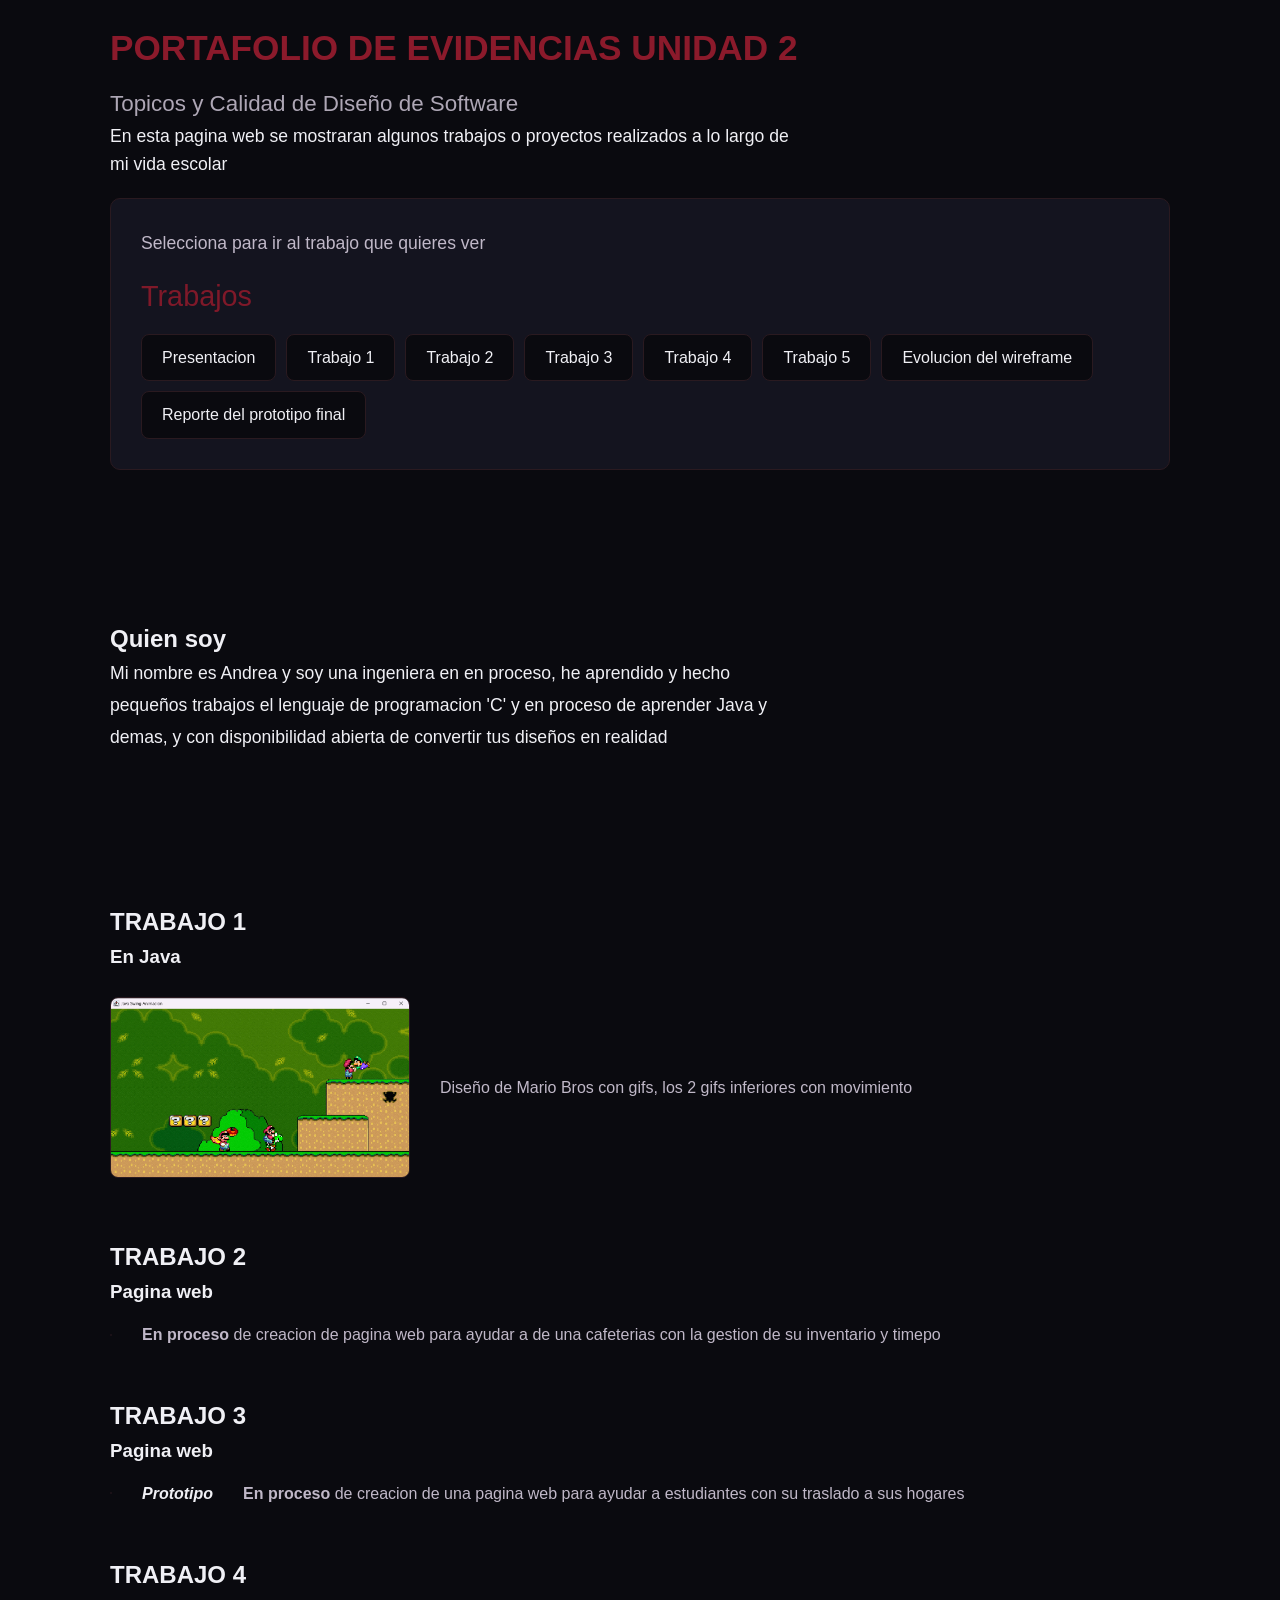
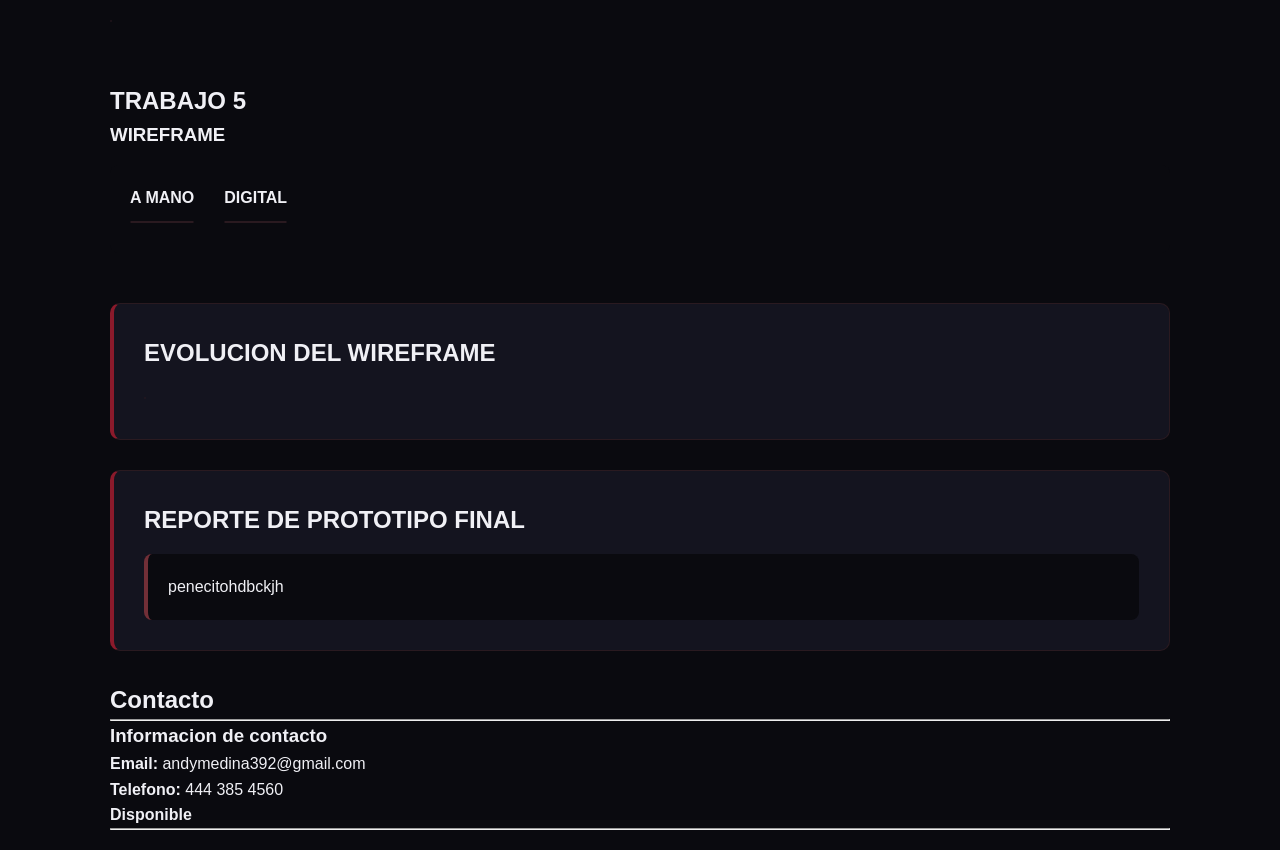
==== index.html @ ff461f38 "cambio mio" ====
<!--indicar que es html-->
<!DOCTYPE html>
<!--indicar el idioma-->
<html lang="es">

    <head>
        <meta charset="UTF-8">
        <meta name="viewport" content="width=device-width, initial-scale=1.0">
        <link rel="stylesheet" href="estilo-portafolio.css">
        <meta name="descripcion" content="Mi pagina web 'Portafolio de evidencias Unidad 2'">
        <meta name="author" content="Andy">
        <title name="Posrtafolio Profesional"></title>
    </head>

    <body>
        <header>
            <h1>PORTAFOLIO DE EVIDENCIAS UNIDAD 2</h1>
            <h2>Topicos y Calidad de Diseño de Software</h2>

                <div>
                    <p>En esta pagina web se mostraran algunos trabajos o proyectos realizados a lo largo de mi vida escolar</p>
                    <section id="trabajos">
                        <P>Selecciona para ir al trabajo que quieres ver</P>
                        <h2>Trabajos</h2>
                        <ul>
                            <il> <a href="Presentacion">Presentacion</a></il>
                            <li> <a href="#trabajo-1">Trabajo 1</a></li>
                            <li> <a href="#trabajo-2">Trabajo 2</a></li>
                            <li> <a href="#trabajo-3">Trabajo 3</a></li>
                            <li> <a href="#trabajo-4">Trabajo 4</a></li>
                            <li> <a href="#trabajo-5">Trabajo 5</a></li>
                            <li> <a href="#evolucion-prototipo">Evolucion del wireframe</a></li>
                            <li> <a href="#reporte">Reporte del prototipo final</a></li>
                        </ul>
                    </section>
                </div>
        </header>

        <section id="Presentacion">
            <h2>Quien soy</h2>
            <p class="presentacion-texto">Mi nombre es Andrea y soy una ingeniera en en proceso, he aprendido y hecho pequeños trabajos el lenguaje de programacion 'C' y en proceso de aprender Java y demas, y con disponibilidad abierta de convertir tus diseños en realidad</p>
        </section>

        <section id="trabajo-1">
            <h2>TRABAJO 1</h2>
            <h3>En Java</h3>
            <div class="contenido">
                <img src="Mario.png">
                <p>Diseño de Mario Bros con gifs, los 2 gifs inferiores con movimiento</p>
            </div>
        </section>

        <section id="trabajo-2">
            <h2> TRABAJO 2</h2>
            <h3> Pagina web</h3>
            <div class="contenido">
                <img src="">
                <p><strong>En proceso</strong> de creacion de pagina web para ayudar a de una cafeterias con la gestion de su inventario y timepo</p>
            </div>
        </section>

        <section id="trabajo-3">
            <h2> TRABAJO 3</h2>
            <h3> Pagina web</h3>
            <div class="contenido">
                <img src="">
                <strong><em>Prototipo</em></strong>
                <P><strong>En proceso</strong> de creacion de una pagina web para ayudar a estudiantes con su traslado a sus hogares</P>
            </div>
        </section>

        <section id="trabajo-4">
            <h2>TRABAJO 4</h2>
            <h3> </h3>
            <div class="contenido">
                <img src="">
            </div>
        </section>

        <section id="trabajo-5">
            <h2>TRABAJO 5</h2>
            <h3>WIREFRAME</h3>
            <div class="contenido">
                <div>
                    <h4>A MANO</h4>
                    <img src="">
                </div>
                <div>
                    <h4>DIGITAL</h4>
                    <img src="">
                </div>
            </div>
        </section>

        <section id="evolucion-prototipo">
            <h2>EVOLUCION DEL WIREFRAME</h2>
            <div class="contenido">
                <img src="">
            </div>
        </section>

        <section id="reporte">
            <h2>REPORTE DE PROTOTIPO FINAL</h2>
            <div class="contenido">
                <p>penecitohdbckjh</p>
            </div>
        </section>

        <section id="contacto">
            <h2>Contacto</h2>
            <hr>
            <h3>Informacion de contacto</h3>
            <p><strong>Email:</strong> andymedina392@gmail.com</p>
            <p><strong>Telefono:</strong> 444 385 4560</p>
            <p><strong>Disponible</strong></p>
            <hr>
        </section>

    </body>
</html>
---- estilo-portafolio.css ----
* {
    margin: 0;
    padding: 0;
    box-sizing: border-box;
}

:root{
--color-fondo: #0a0a0f;
--color-tarjeta: #14141f;
--color-texto: #f0f0f5;
--color-texto-claro: #c0b8c8;
--color-acento: #8b1a2b;
--color-acento-claro: #c41e3a;
--color-purpura: #722f37;
--color-borde: #2a1a20;
--color-blanco: #ffffff;
}

body{
    font-family: 'Segoe UI', 'Segoe UI', Tahoma, Geneva, Verdana, sans-serif;
    background-color: var(--color-fondo);
    color: var(--color-texto);
    line-height: 1.6;
    padding: 20px;
    max-width: 1100px;
    margin: 0 auto;
}

header h1{
    font-size: 2.2rem;
    margin-bottom: 10px;
    color: var(--color-acento);
}

header h2{
    font-size: 1.2rem;
    font-weight: 300;
    color: var(--color-texto-claro);
    margin-bottom: 20px;
}

header h2{
    font-size: 1.4rem;
    font-weight: 300;
    opacity: 0.9;
    margin-bottom: var(--spacing-md);
}

header p{
    font-size: 1.1rem;
    max-width: 700px;
    margin: 0 auto var(--color-texto);
}

/* espacio entre el encabezado y la presentacion*/
header{
    margin-bottom:150px;
}

/*espacio entre la presentacion y kos trabajos*/
#Presentacion{
    margin-bottom: 150px;
}

#trabajos{
    background-color: var(--color-tarjeta);
    padding: 30px;
    border-radius: 10px;
    margin-top: 20px;
    border: 1px solid var(--color-borde);
}

#trabajos h2{
    color: var(--color-acento);
    font-size: 1.8rem;
    margin-bottom: 15px;
}

#trabajos p{
    color: var(--color-texto-claro);
    margin-bottom: 15px;
}

#trabajos ul{
    list-style: none;
    display: flex;
    flex-wrap: wrap;
    gap: 10px;
    padding: 0;
}

#trabajos li{
    display: inline-block;
}

#trabajos a{
    display: inline-block;
    background-color: var(--color-fondo);
    color: var(--color-texto);
    text-decoration: none;
    padding: 10px 20px;
    border-radius: 8px;
    border: 1px solid var(--color-borde);
    transition: background-color 0.3s;
}

#trabajos a:hover{
    background-color: var(--color-acento);
    color: var(--color-blanco);
    border-color: var(--color-acento);
}

div[id^="trabajo"],
#evolucion-prototipo,
#reporte{
    background-color: var(--color-tarjeta);
    padding: 30px;
    border-radius: 10px;
    margin-bottom: 30px;
    border :1px solid var(--color-borde);
    border-left: 4px solid var(--color-acento);
}

div[id^="trabajo"] h2{
    color: var(--color-acento);
    font-size: 1.8rem;
    margin-bottom: 5px;
}

div[id^="trabajo"] h3{
    color: var(--color-texto-claro);
    font-size: 1.3rem;
    font-weight: 400;
    margin-bottom: 15px;
}

div[id^="trabajo"] h4{
    color: var(--color-purpura);
    font-size: 1.1rem;
    margin-top: 10px;
    margin-bottom: 5px;
}

img{
    max-width: 100%;
    height: auto;
    border-radius: 8px;
    border: 1px solid var(--color-borde);
    display: block;
    margin: 10px 0;
}

div[id^="trabajo"] img{
    max-width: 80%;
    margin: 10px auto;
}

img[width="100"]{
    max-width: 200%;
}

#trabajo-5>div{
    background-color: var(--color-fondo);
    padding: 20px;
    border-radius: 8px;
    margin-top: 10px;
}

#trabajo-5>div:last-child{
    margin-top: 15px;
}

/*espacio entre cada trabajo*/
section[id^="trabajo"]{
    margin-bottom:50px;
}

#reporte p{
    background-color: var(--color-fondo);
    padding: 20px;
    border-radius: 8px;
    border-left: 4px solid var(--color-purpura);
    color: var(--color-texto);
}

.presentacion-texto{
    max-width: 700px;
    font-size: 1.1rem;
    line-height: 1.8;
}

.contenido{
    display: flex;
    align-items: center;
    gap: 30px;
    margin-top: 15px;
    flex-wrap: wrap;
}

.contenido img{
    max-width: 300px;
    height: auto;
    border-radius: 8px;
    border: 1px solid var(--color-borde)
}

.contenido p{
    flex: 1;
    color: var(--color-texto-claro);
}
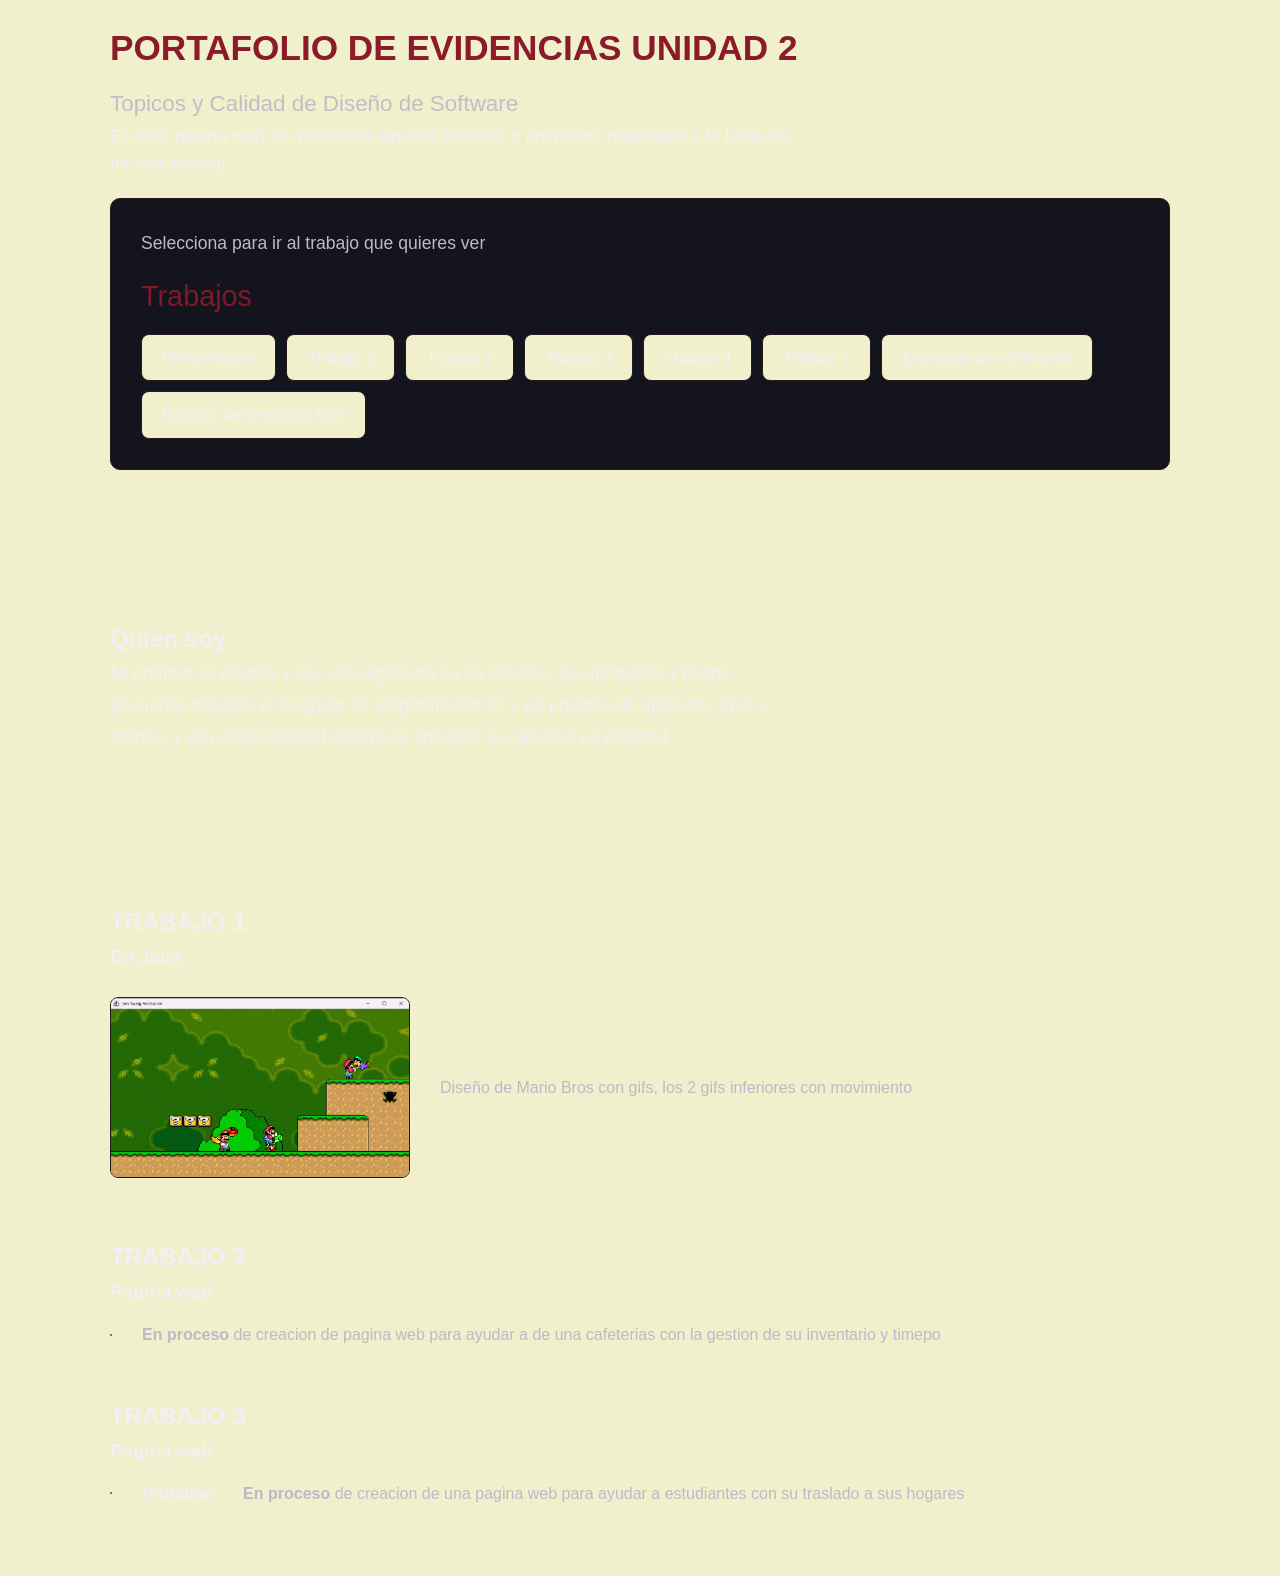
==== commit 2a3c0656: "cambio_3" ====
--- a/index.html
+++ b/index.html
@@ -68,53 +68,6 @@
                 <P><strong>En proceso</strong> de creacion de una pagina web para ayudar a estudiantes con su traslado a sus hogares</P>
             </div>
         </section>
-
-        <section id="trabajo-4">
-            <h2>TRABAJO 4</h2>
-            <h3> </h3>
-            <div class="contenido">
-                <img src="">
-            </div>
-        </section>
-
-        <section id="trabajo-5">
-            <h2>TRABAJO 5</h2>
-            <h3>WIREFRAME</h3>
-            <div class="contenido">
-                <div>
-                    <h4>A MANO</h4>
-                    <img src="">
-                </div>
-                <div>
-                    <h4>DIGITAL</h4>
-                    <img src="">
-                </div>
-            </div>
-        </section>
-
-        <section id="evolucion-prototipo">
-            <h2>EVOLUCION DEL WIREFRAME</h2>
-            <div class="contenido">
-                <img src="">
-            </div>
-        </section>
-
-        <section id="reporte">
-            <h2>REPORTE DE PROTOTIPO FINAL</h2>
-            <div class="contenido">
-                <p>penecitohdbckjh</p>
-            </div>
-        </section>
-
-        <section id="contacto">
-            <h2>Contacto</h2>
-            <hr>
-            <h3>Informacion de contacto</h3>
-            <p><strong>Email:</strong> andymedina392@gmail.com</p>
-            <p><strong>Telefono:</strong> 444 385 4560</p>
-            <p><strong>Disponible</strong></p>
-            <hr>
-        </section>
-
+        
     </body>
 </html>
--- a/estilo-portafolio.css
+++ b/estilo-portafolio.css
@@ -5,7 +5,7 @@
 }
 
 :root{
---color-fondo: #0a0a0f;
+--color-fondo: #f1f0cc;
 --color-tarjeta: #14141f;
 --color-texto: #f0f0f5;
 --color-texto-claro: #c0b8c8;
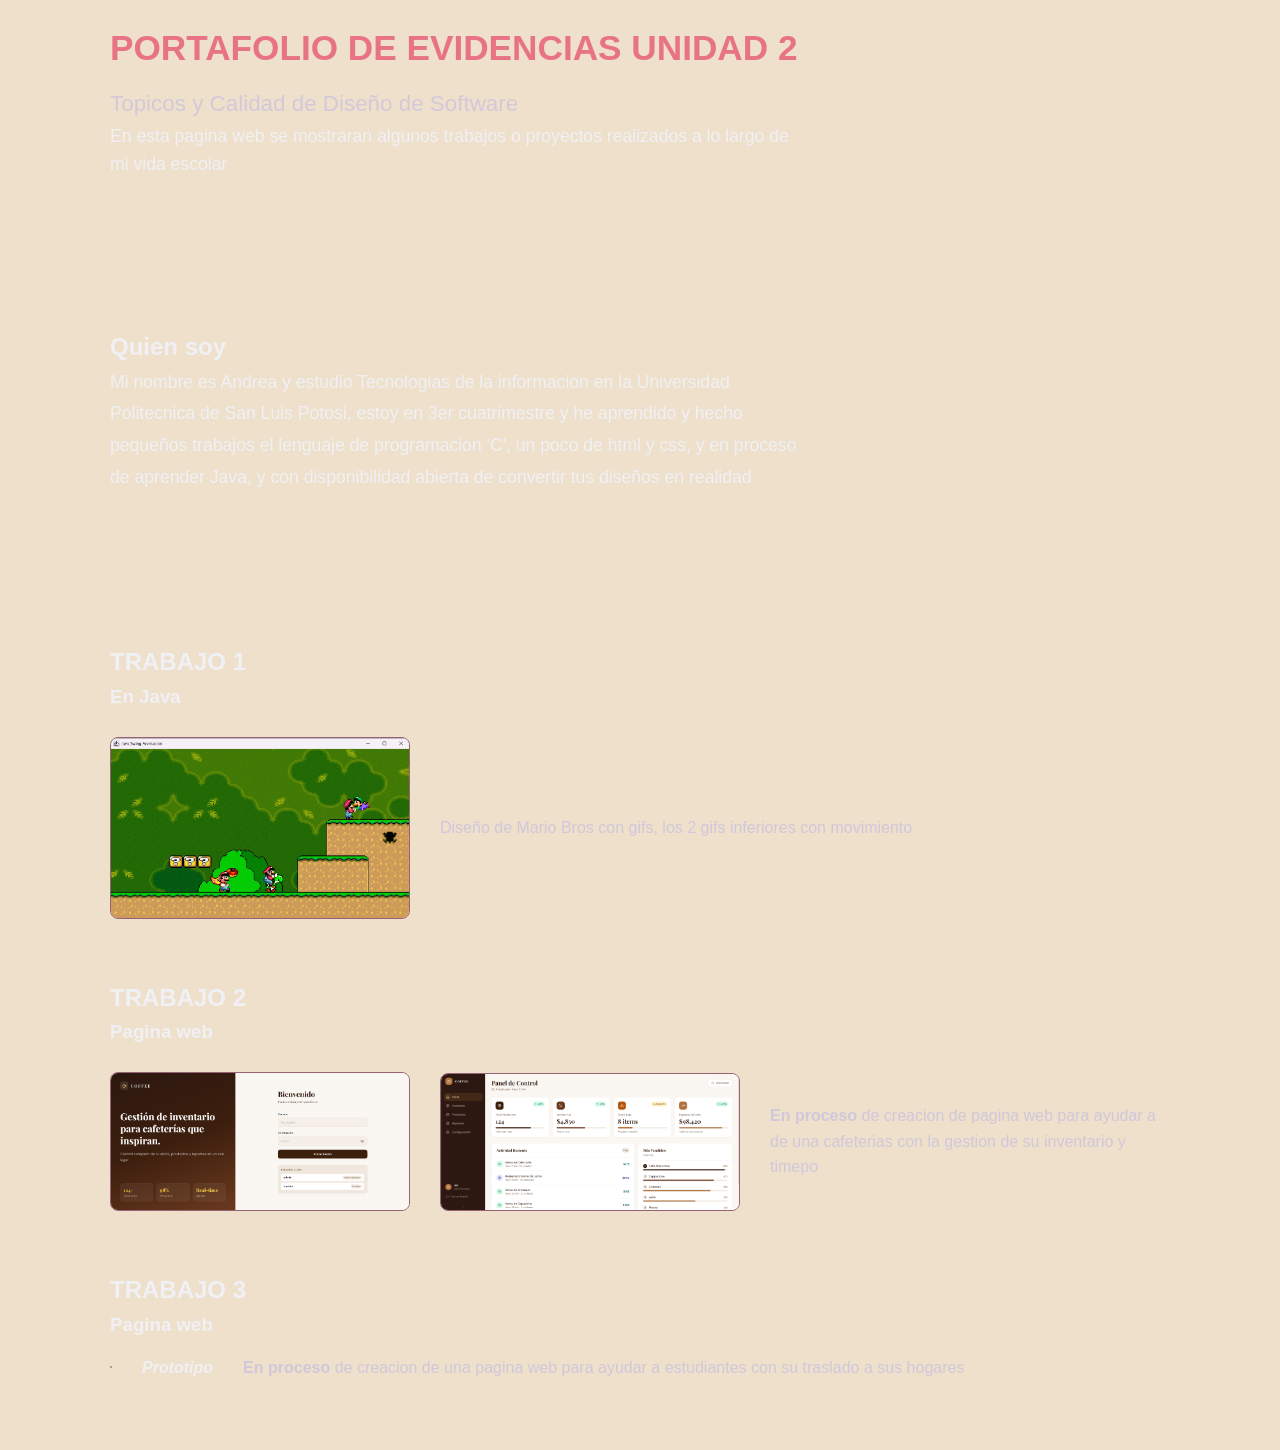
==== commit 4f577019: "cambio_5" ====
--- a/index.html
+++ b/index.html
@@ -9,7 +9,7 @@
         <link rel="stylesheet" href="estilo-portafolio.css">
         <meta name="descripcion" content="Mi pagina web 'Portafolio de evidencias Unidad 2'">
         <meta name="author" content="Andy">
-        <title name="Posrtafolio Profesional"></title>
+        <title Posrtafolio Profesional></title>
     </head>
 
     <body>
@@ -19,26 +19,12 @@
 
                 <div>
                     <p>En esta pagina web se mostraran algunos trabajos o proyectos realizados a lo largo de mi vida escolar</p>
-                    <section id="trabajos">
-                        <P>Selecciona para ir al trabajo que quieres ver</P>
-                        <h2>Trabajos</h2>
-                        <ul>
-                            <il> <a href="Presentacion">Presentacion</a></il>
-                            <li> <a href="#trabajo-1">Trabajo 1</a></li>
-                            <li> <a href="#trabajo-2">Trabajo 2</a></li>
-                            <li> <a href="#trabajo-3">Trabajo 3</a></li>
-                            <li> <a href="#trabajo-4">Trabajo 4</a></li>
-                            <li> <a href="#trabajo-5">Trabajo 5</a></li>
-                            <li> <a href="#evolucion-prototipo">Evolucion del wireframe</a></li>
-                            <li> <a href="#reporte">Reporte del prototipo final</a></li>
-                        </ul>
-                    </section>
                 </div>
         </header>
 
         <section id="Presentacion">
             <h2>Quien soy</h2>
-            <p class="presentacion-texto">Mi nombre es Andrea y soy una ingeniera en en proceso, he aprendido y hecho pequeños trabajos el lenguaje de programacion 'C' y en proceso de aprender Java y demas, y con disponibilidad abierta de convertir tus diseños en realidad</p>
+            <p class="presentacion-texto">Mi nombre es Andrea y estudio Tecnologias de la informacion en la Universidad Politecnica de San Luis Potosi, estoy en 3er cuatrimestre y he aprendido y hecho pequeños trabajos el lenguaje de programacion 'C', un poco de html y css, y en proceso de aprender Java, y con disponibilidad abierta de convertir tus diseños en realidad</p>
         </section>
 
         <section id="trabajo-1">
@@ -54,7 +40,8 @@
             <h2> TRABAJO 2</h2>
             <h3> Pagina web</h3>
             <div class="contenido">
-                <img src="">
+                <img src="cafe_1.png">
+                <img src="cafe_2.png">
                 <p><strong>En proceso</strong> de creacion de pagina web para ayudar a de una cafeterias con la gestion de su inventario y timepo</p>
             </div>
         </section>
@@ -68,6 +55,6 @@
                 <P><strong>En proceso</strong> de creacion de una pagina web para ayudar a estudiantes con su traslado a sus hogares</P>
             </div>
         </section>
-        
+
     </body>
 </html>
--- a/estilo-portafolio.css
+++ b/estilo-portafolio.css
@@ -5,14 +5,14 @@
 }
 
 :root{
---color-fondo: #f1f0cc;
---color-tarjeta: #14141f;
+--color-fondo: #eee0cb;
+--color-tarjeta: #f3d3b0;
 --color-texto: #f0f0f5;
---color-texto-claro: #c0b8c8;
---color-acento: #8b1a2b;
---color-acento-claro: #c41e3a;
+--color-texto-claro: #d1c7db;
+--color-acento: #e87385;
+--color-acento-claro: #f18e9e;
 --color-purpura: #722f37;
---color-borde: #2a1a20;
+--color-borde: #986276;
 --color-blanco: #ffffff;
 }
 
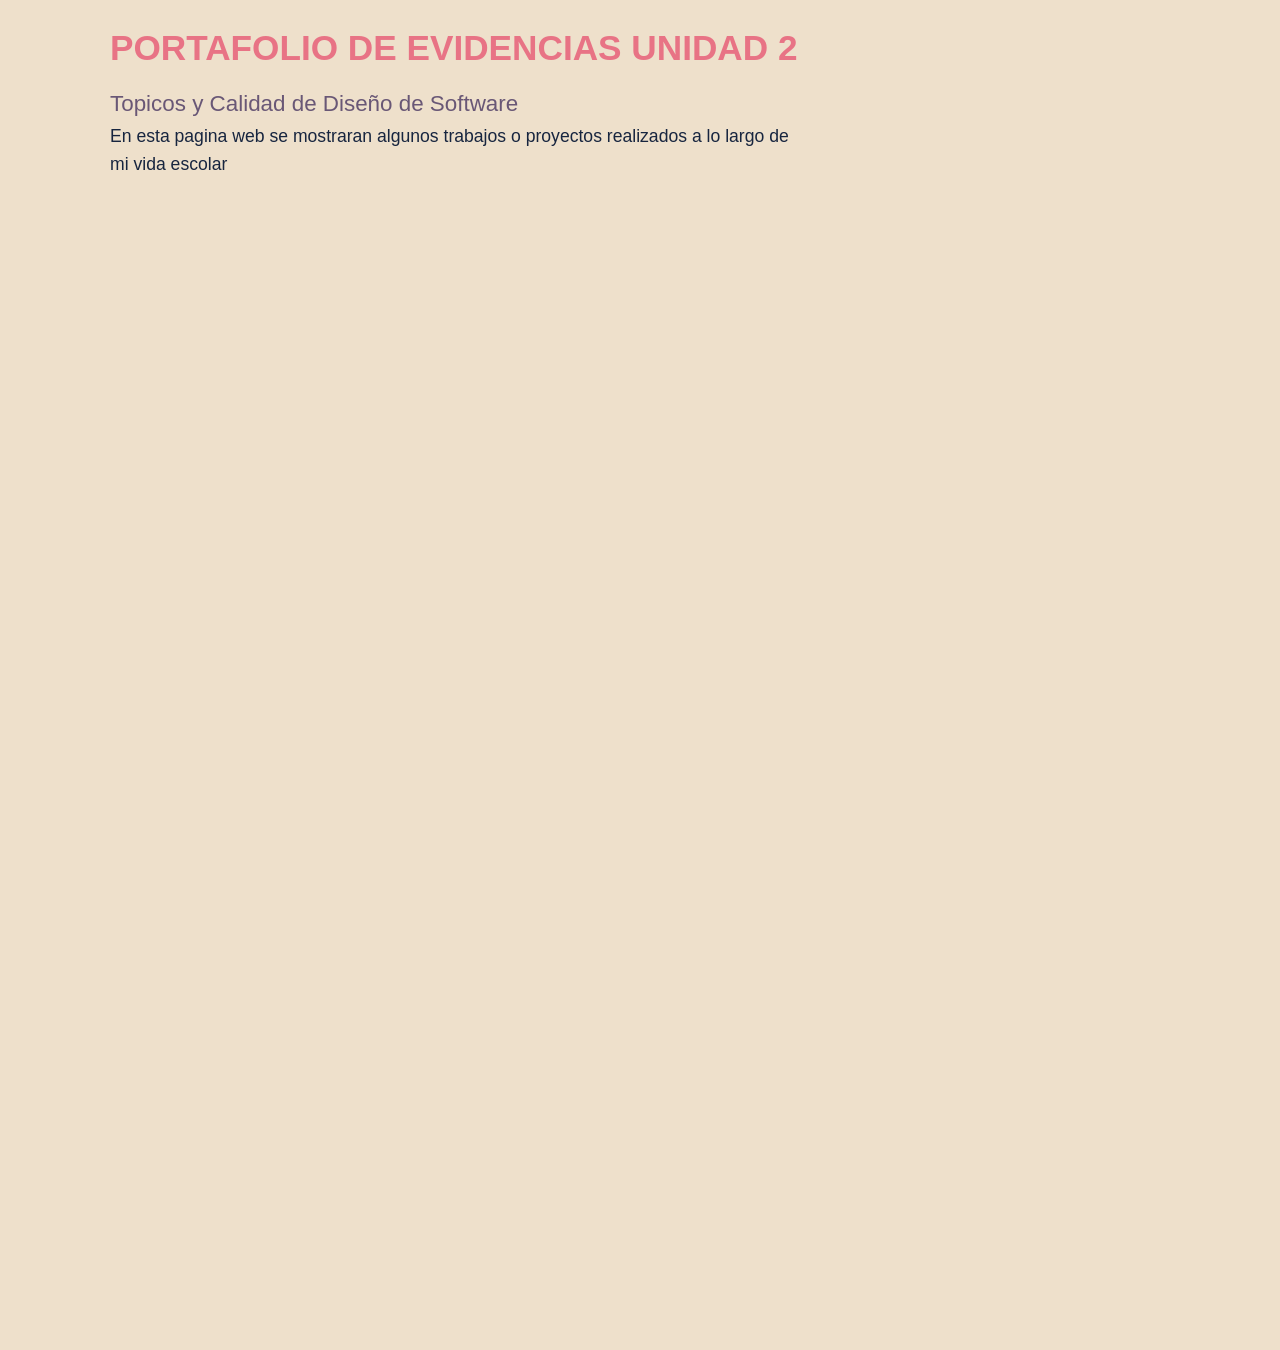
==== commit 5e8b58bd: "animacion" ====
--- a/index.html
+++ b/index.html
@@ -56,5 +56,24 @@
             </div>
         </section>
 
+        <!--animaciones-->
+        <script>
+            document.addEventListener('DOMContentLoaded',function(){
+                const elementos=document.querySelectorALL('section[id^"trabajo"],#Presentacion,#contacto');
+                const observador=new IntersectionObserver((entradas)=>{
+                    entradas.forEach(entrada=>{
+                        if (entrada.isIntersecting){
+                            entrada.target.classList.add('visible');
+                        }
+                    });
+                },{
+                    threshold:0.1
+                });
+
+                elementos.forEach(elemento=>{
+                    observador.observe(elemento);
+                });
+            });
+        </script>
     </body>
 </html>
--- a/estilo-portafolio.css
+++ b/estilo-portafolio.css
@@ -7,8 +7,8 @@
 :root{
 --color-fondo: #eee0cb;
 --color-tarjeta: #f3d3b0;
---color-texto: #f0f0f5;
---color-texto-claro: #d1c7db;
+--color-texto: #17253f;
+--color-texto-claro: #5b496d;
 --color-acento: #e87385;
 --color-acento-claro: #f18e9e;
 --color-purpura: #722f37;
@@ -170,10 +170,29 @@
     margin-top: 15px;
 }
 
+/*animacion [estado inicial: oculto y desplazado] (visibilidad, desplazamiento hacia abajo, transicion suave)*/
 /*espacio entre cada trabajo*/
-section[id^="trabajo"]{
+section[id^="trabajo"],
+#Presentacion,
+#contacto{
+    opacity: 0;
+    transform: translateY(60px);
+    transition: all 0.8 ease-out;
     margin-bottom:50px;
 }
+
+/*estado visible: cuando aparece en pantalla (visible, en la posicion original)*/
+section[id^="trabajo"].visible,
+#Presentacion.visible,
+#contacto.visible{
+    opacity:1;
+    transform:translateY(0);
+}
+
+/*retrasoso para efecto escalonado (cuando se hace visible)*/
+section[id^="trabajo"]:nth-child(1){transition-delay:0.1s;}
+section[id^="trabajo"]:nth-child(2){transition-delay:0.1s;}
+section[id^="trabajo"]:nth-child(3){transition-delay:0.1s;}
 
 #reporte p{
     background-color: var(--color-fondo);
@@ -207,4 +226,5 @@
 .contenido p{
     flex: 1;
     color: var(--color-texto-claro);
-}+}
+
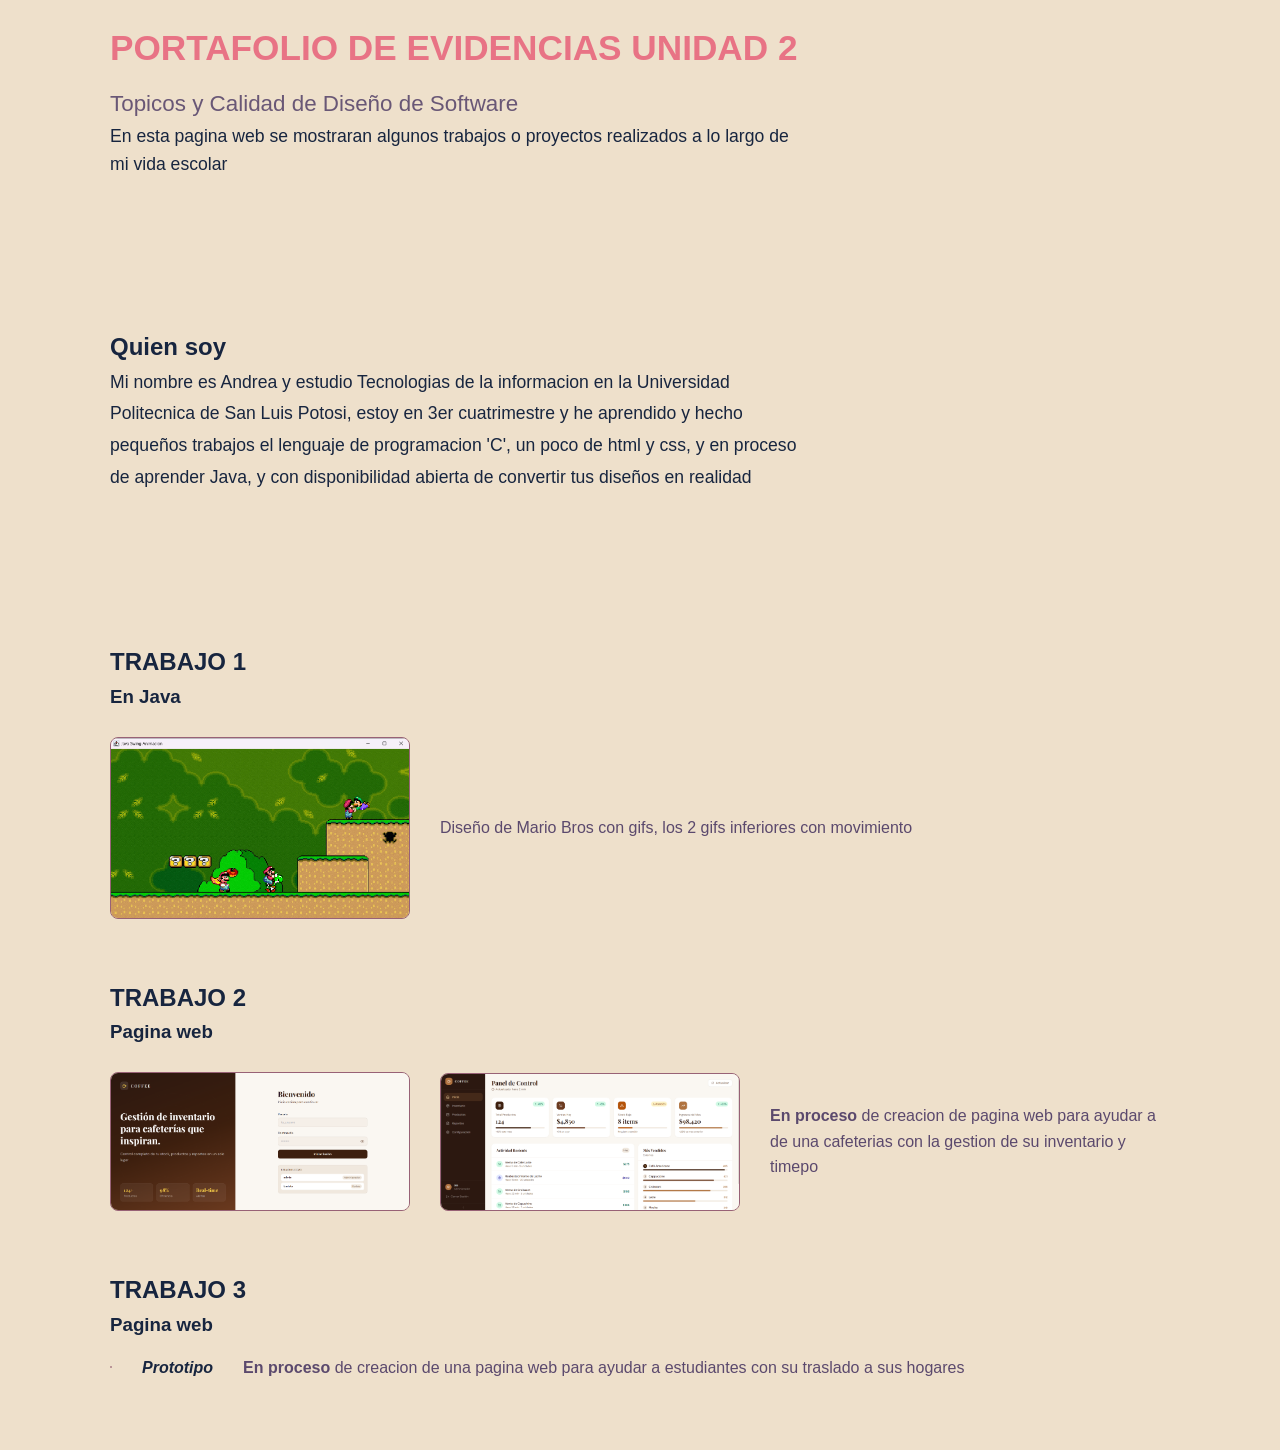
==== commit ccd3c189: "normal" ====
--- a/index.html
+++ b/index.html
@@ -56,7 +56,7 @@
             </div>
         </section>
 
-        <!--animaciones-->
+        <!--animaciones
         <script>
             document.addEventListener('DOMContentLoaded',function(){
                 const elementos=document.querySelectorALL('section[id^"trabajo"],#Presentacion,#contacto');
@@ -75,5 +75,6 @@
                 });
             });
         </script>
+        -->
     </body>
 </html>
--- a/estilo-portafolio.css
+++ b/estilo-portafolio.css
@@ -172,27 +172,27 @@
 
 /*animacion [estado inicial: oculto y desplazado] (visibilidad, desplazamiento hacia abajo, transicion suave)*/
 /*espacio entre cada trabajo*/
-section[id^="trabajo"],
-#Presentacion,
+section[id^="trabajo"]{
+/*#Presentacion,
 #contacto{
     opacity: 0;
     transform: translateY(60px);
-    transition: all 0.8 ease-out;
+    transition: all 0.8 ease-out;*/
     margin-bottom:50px;
 }
 
-/*estado visible: cuando aparece en pantalla (visible, en la posicion original)*/
+/*estado visible: cuando aparece en pantalla (visible, en la posicion original)
 section[id^="trabajo"].visible,
 #Presentacion.visible,
 #contacto.visible{
     opacity:1;
     transform:translateY(0);
-}
-
-/*retrasoso para efecto escalonado (cuando se hace visible)*/
+}*/
+
+/*retrasoso para efecto escalonado (cuando se hace visible)
 section[id^="trabajo"]:nth-child(1){transition-delay:0.1s;}
 section[id^="trabajo"]:nth-child(2){transition-delay:0.1s;}
-section[id^="trabajo"]:nth-child(3){transition-delay:0.1s;}
+section[id^="trabajo"]:nth-child(3){transition-delay:0.1s;}*/
 
 #reporte p{
     background-color: var(--color-fondo);
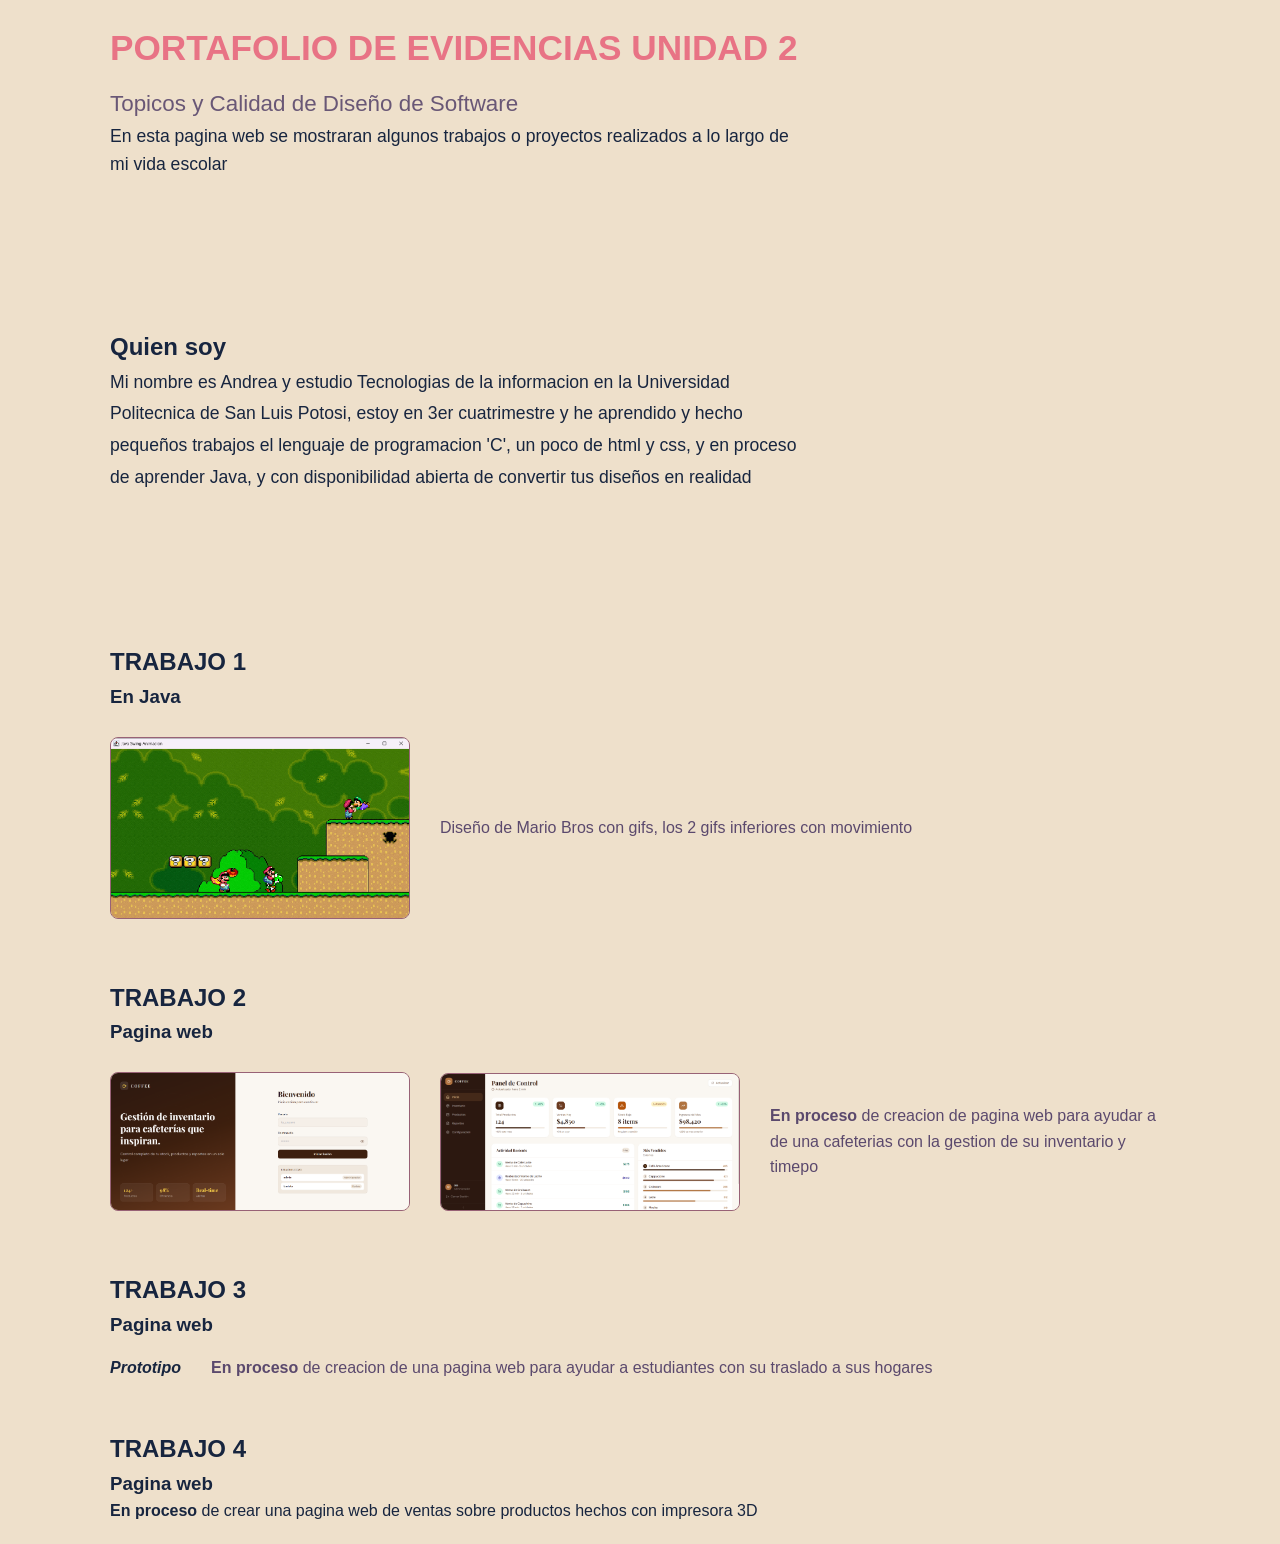
==== commit edb0dcbd: "ola?" ====
--- a/index.html
+++ b/index.html
@@ -50,31 +50,16 @@
             <h2> TRABAJO 3</h2>
             <h3> Pagina web</h3>
             <div class="contenido">
-                <img src="">
                 <strong><em>Prototipo</em></strong>
                 <P><strong>En proceso</strong> de creacion de una pagina web para ayudar a estudiantes con su traslado a sus hogares</P>
             </div>
         </section>
 
-        <!--animaciones
-        <script>
-            document.addEventListener('DOMContentLoaded',function(){
-                const elementos=document.querySelectorALL('section[id^"trabajo"],#Presentacion,#contacto');
-                const observador=new IntersectionObserver((entradas)=>{
-                    entradas.forEach(entrada=>{
-                        if (entrada.isIntersecting){
-                            entrada.target.classList.add('visible');
-                        }
-                    });
-                },{
-                    threshold:0.1
-                });
+        <section>
+            <h2>TRABAJO 4</h2>
+            <h3>Pagina web</h3>
+        <p><strong>En proceso</strong> de crear una pagina web de ventas sobre productos hechos con impresora 3D</p>
+        </section>
 
-                elementos.forEach(elemento=>{
-                    observador.observe(elemento);
-                });
-            });
-        </script>
-        -->
     </body>
 </html>
--- a/estilo-portafolio.css
+++ b/estilo-portafolio.css
@@ -170,29 +170,10 @@
     margin-top: 15px;
 }
 
-/*animacion [estado inicial: oculto y desplazado] (visibilidad, desplazamiento hacia abajo, transicion suave)*/
 /*espacio entre cada trabajo*/
 section[id^="trabajo"]{
-/*#Presentacion,
-#contacto{
-    opacity: 0;
-    transform: translateY(60px);
-    transition: all 0.8 ease-out;*/
     margin-bottom:50px;
 }
-
-/*estado visible: cuando aparece en pantalla (visible, en la posicion original)
-section[id^="trabajo"].visible,
-#Presentacion.visible,
-#contacto.visible{
-    opacity:1;
-    transform:translateY(0);
-}*/
-
-/*retrasoso para efecto escalonado (cuando se hace visible)
-section[id^="trabajo"]:nth-child(1){transition-delay:0.1s;}
-section[id^="trabajo"]:nth-child(2){transition-delay:0.1s;}
-section[id^="trabajo"]:nth-child(3){transition-delay:0.1s;}*/
 
 #reporte p{
     background-color: var(--color-fondo);
